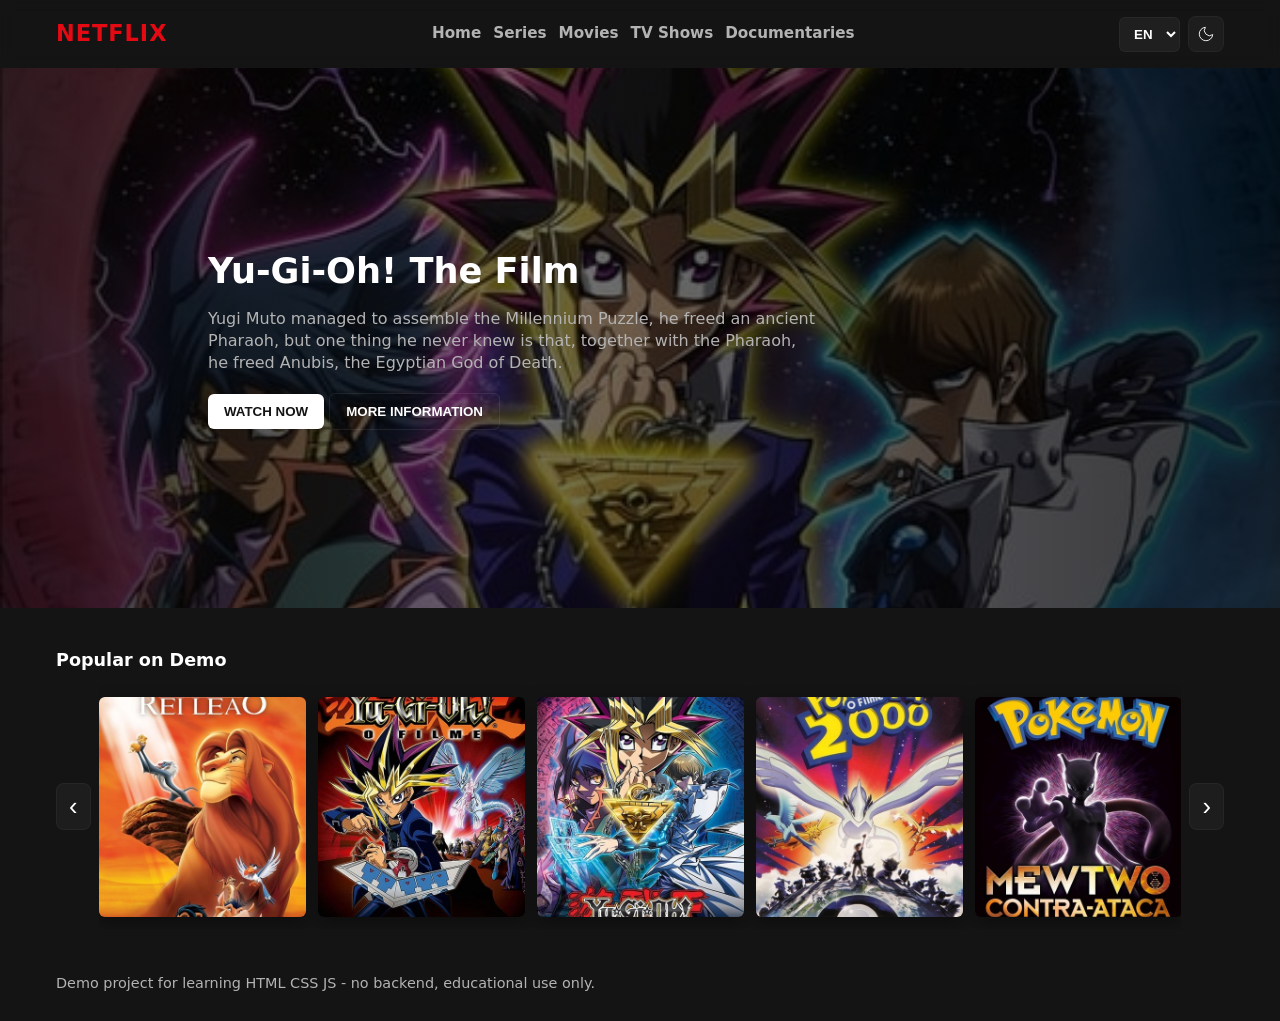
==== docs/index.html @ ddd26af6 "Add JavaScript and CSS for theme and language handling, carousel functionality, and responsive desig" ====
<!DOCTYPE html>
<html lang="en">
<head>
  <meta charset="utf-8" />
  <meta name="viewport" content="width=device-width,initial-scale=1" />
  <title>Netflix Style Demo</title>

  <!-- Styles -->
  <link rel="stylesheet" href="./src/style.css" />

  <!-- Preload main background for better LCP -->
  <link rel="preload" as="image" href="./public/cover-Yugi.jpg" />
</head>
<body>
  <header class="site-header" role="banner">
    <div class="header-inner container">
      <h1 class="brand" id="brand">NETFLIX</h1>

      <nav class="main-nav" role="navigation" aria-label="Main">
        <a href="#" class="nav-link" data-i18n="nav.home">Home</a>
        <a href="#" class="nav-link" data-i18n="nav.series">Series</a>
        <a href="#" class="nav-link" data-i18n="nav.movies">Movies</a>
        <a href="#" class="nav-link" data-i18n="nav.tv">TV Shows</a>
        <a href="#" class="nav-link" data-i18n="nav.docs">Documentaries</a>
      </nav>

      <div class="controls" role="group" aria-label="Settings">
        <label class="sr-only" for="lang">Language</label>
        <select id="lang" class="select" aria-label="Language selector">
          <option value="en-US">EN</option>
          <option value="pt-BR">PT</option>
          <option value="es-ES">ES</option>
        </select>

        <button id="themeToggle" class="icon-btn" aria-pressed="false" aria-label="Toggle theme">
          <!-- Sun / Moon SVGs swapped by JS -->
          <svg class="icon icon-sun" viewBox="0 0 24 24" aria-hidden="true">
            <circle cx="12" cy="12" r="4"></circle>
            <g stroke="currentColor" stroke-width="1.5" stroke-linecap="round">
              <line x1="12" y1="1" x2="12" y2="3"></line>
              <line x1="12" y1="21" x2="12" y2="23"></line>
              <line x1="4.2" y1="4.2" x2="5.6" y2="5.6"></line>
              <line x1="18.4" y1="18.4" x2="19.8" y2="19.8"></line>
              <line x1="1" y1="12" x2="3" y2="12"></line>
              <line x1="21" y1="12" x2="23" y2="12"></line>
              <line x1="4.2" y1="19.8" x2="5.6" y2="18.4"></line>
              <line x1="18.4" y1="5.6" x2="19.8" y2="4.2"></line>
            </g>
          </svg>

          <svg class="icon icon-moon" viewBox="0 0 24 24" aria-hidden="true">
            <path d="M21 12.8A9 9 0 1111.2 3 7 7 0 0021 12.8z"></path>
          </svg>
        </button>
      </div>
    </div>
  </header>

  <main id="main" class="main" role="main">
    <section class="hero main-movie" aria-labelledby="hero-title" aria-describedby="hero-desc">
      <div class="hero-overlay"></div>
      <div class="hero-content container">
        <h2 id="hero-title" class="hero-title" data-i18n="hero.title">Yu-Gi-Oh! The Film</h2>
        <p id="hero-desc" class="hero-desc" data-i18n="hero.description">
          Yugi Muto managed to assemble the Millennium Puzzle, he freed an ancient Pharaoh, but one thing he never knew is that, together with the Pharaoh, he freed Anubis, the Egyptian God of Death.
        </p>

        <div class="hero-actions">
          <button class="btn primary" id="watchBtn" data-i18n="hero.watch" aria-label="Watch now">
            ▶ <span class="btn-text">WATCH NOW</span>
          </button>
          <button class="btn ghost" id="infoBtn" data-i18n="hero.info" aria-label="More information">
            ℹ <span class="btn-text">MORE INFORMATION</span>
          </button>
        </div>
      </div>
    </section>

    <section class="carousel-section container" aria-label="Movie carousels">
      <h3 class="section-title" data-i18n="carousel.title">Popular on Demo</h3>

      <!-- Carousel wrapper -->
      <div class="carousel" id="carousel" role="region" aria-roledescription="carousel" aria-label="Movie thumbnails">
        <button class="carousel-btn prev" id="prevBtn" aria-label="Previous slide">‹</button>

        <div class="carousel-track-wrap">
          <ul class="carousel-track" id="track" tabindex="0">
            <!-- Each item -->
            <li class="carousel-item">
              <img src="./public/mini20.jpg" alt="Yu-Gi-Oh poster" loading="lazy" />
            </li>
            <li class="carousel-item">
              <img src="./public/mini11.jpg" alt="Yu-Gi-Oh The Movie poster" loading="lazy" />
            </li>
            <li class="carousel-item">
              <img src="./public/mini12.jpg" alt="Yu-Gi-Oh Lado Negro poster" loading="lazy" />
            </li>
            <li class="carousel-item">
              <img src="./public/mini13.jpg" alt="Pokémon 2000 poster" loading="lazy" />
            </li>
            <li class="carousel-item">
              <img src="./public/mini14.jpg" alt="Mewtwo poster" loading="lazy" />
            </li>
            <li class="carousel-item">
              <img src="./public/mini15.jpg" alt="Dragon Ball GT poster" loading="lazy" />
            </li>
            <li class="carousel-item">
              <img src="./public/mini16.jpg" alt="Street Fighter poster" loading="lazy" />
            </li>
            <li class="carousel-item">
              <img src="./public/mini17.jpg" alt="Madagascar poster" loading="lazy" />
            </li>
            <li class="carousel-item">
              <img src="./public/mini18.jpg" alt="Ice Age poster" loading="lazy" />
            </li>
            <li class="carousel-item">
              <img src="./public/mini19.jpg" alt="The Lion King poster" loading="lazy" />
            </li>
          </ul>
        </div>

        <button class="carousel-btn next" id="nextBtn" aria-label="Next slide">›</button>
      </div>
    </section>
  </main>

  <footer class="site-footer container" role="contentinfo">
    <p class="muted" data-i18n="footer.copy">Demo project for learning HTML CSS JS — no backend, educational use only.</p>
  </footer>

  <script src="./src/script.js"></script>
</body>
</html>
---- docs/src/style.css ----
/* Root variables for theme colors */
:root{
  --red: #E50914;
  --bg: #141414;
  --surface: #1f1f1f;
  --muted: #b3b3b3;
  --text: #ffffff;
  --glass: rgba(255,255,255,0.04);
  --radius: 6px;
  --gap: 16px;
  --container-max: 1200px;
}

/* Light theme overrides */
:root.light{
  --bg: #f6f6f6;
  --surface: #ffffff;
  --muted: #4a4a4a;
  --text: #111111;
  --glass: rgba(0,0,0,0.04);
}

/* Global reset */
*{box-sizing:border-box;margin:0;padding:0}
html,body{height:100%}
body{
  font-family: Inter, system-ui, -apple-system, "Segoe UI", Roboto, "Helvetica Neue", Arial;
  background:var(--bg);
  color:var(--text);
  -webkit-font-smoothing:antialiased;
  -moz-osx-font-smoothing:grayscale;
  line-height:1.4;
  min-height:100vh;
}

/* Utility container */
.container{
  width:calc(100% - 32px);
  max-width:var(--container-max);
  margin:0 auto;
  padding:16px;
}

/* Header */
.site-header{
  background:transparent;
  position:sticky;
  top:0;
  z-index:40;
  backdrop-filter: blur(6px);
}
.header-inner{
  display:flex;
  align-items:center;
  justify-content:space-between;
  gap:12px;
}

/* Brand */
.brand{
  color:var(--red);
  font-weight:900;
  letter-spacing:1px;
  font-size:1.4rem;
}

/* Nav */
.main-nav{
  display:flex;
  gap:12px;
  align-items:center;
}
.main-nav .nav-link{
  color:var(--muted);
  text-decoration:none;
  font-weight:600;
  font-size:0.95rem;
}
.main-nav .nav-link:focus,
.main-nav .nav-link:hover{
  color:var(--text);
  outline:none;
}

/* Controls */
.controls{
  display:flex;
  gap:8px;
  align-items:center;
}
.select{
  background:var(--surface);
  color:var(--text);
  border:1px solid rgba(255,255,255,0.04);
  padding:8px 10px;
  border-radius:6px;
  font-weight:600;
}
.icon-btn{
  background:var(--glass);
  border:1px solid rgba(255,255,255,0.04);
  padding:8px;
  border-radius:8px;
  display:inline-flex;
  align-items:center;
  justify-content:center;
  cursor:pointer;
  color:var(--text);
}
.icon{
  width:18px;
  height:18px;
  fill:none;
  stroke:currentColor;
  stroke-width:1.2;
}
.icon-moon{display:block}
.icon-sun{display:none}

/* When light theme is active, swap icons */
:root.light .icon-sun{display:block}
:root.light .icon-moon{display:none}

/* Hero / main movie */
.main-movie{
  position:relative;
  min-height:60vh;
  display:flex;
  align-items:center;
  margin-bottom:24px;
  background-image: linear-gradient(rgba(0,0,0,0.45), rgba(0,0,0,0.45)), url('/docs/public/cover-Yugi.jpg');
  background-size:cover;
  background-position:center;
}
.hero-overlay{
  position:absolute;inset:0;background:linear-gradient(90deg, rgba(0,0,0,0.6) 0%, rgba(0,0,0,0.15) 40%, rgba(0,0,0,0.6) 100%);
}
.hero-content{
  position:relative;
  z-index:2;
  width:70%;
  max-width:900px;
  padding:40px 16px;
}
.hero-title{
  font-size:2.2rem;
  margin-bottom:12px;
  font-weight:800;
}
.hero-desc{
  color:var(--muted);
  margin-bottom:18px;
  max-width:60ch;
}

/* Buttons */
.btn{
  border:0;
  cursor:pointer;
  padding:10px 16px;
  border-radius:6px;
  font-weight:700;
  display:inline-flex;
  gap:8px;
  align-items:center;
}
.btn.primary{
  background:var(--text);
  color:var(--bg);
}
.btn.ghost{
  background:transparent;
  color:var(--text);
  border:1px solid rgba(255,255,255,0.08);
}

/* Carousel */
.carousel-section{margin-top:24px}
.section-title{
  font-size:1.1rem;
  margin-bottom:12px;
  color:var(--text);
}

/* Carousel layout */
.carousel{
  display:flex;
  align-items:center;
  gap:8px;
  position:relative;
}
.carousel-track-wrap{
  overflow:hidden;
  flex:1;
}
.carousel-track{
  display:flex;
  gap:12px;
  list-style:none;
  transition:transform .35s ease;
  will-change:transform;
  padding:12px 0;
}
.carousel-item{
  min-width:160px;
  flex:0 0 160px;
  border-radius:6px;
  overflow:hidden;
  background:var(--surface);
  box-shadow: 0 6px 18px rgba(0,0,0,0.35);
}
.carousel-item img{
  width:100%;
  height:220px;
  object-fit:cover;
  display:block;
  transition:transform .25s ease;
}
.carousel-item:focus-within img,
.carousel-item:hover img{
  transform:scale(1.03);
}

/* Buttons */
.carousel-btn{
  background:var(--glass);
  border:1px solid rgba(255,255,255,0.04);
  color:var(--text);
  padding:8px 12px;
  border-radius:8px;
  cursor:pointer;
  font-size:1.6rem;
}

/* Footer */
.site-footer{
  padding:28px 16px;
  color:var(--muted);
  font-size:0.9rem;
}

/* Accessibility helper */
.sr-only{
  position:absolute!important;
  height:1px;width:1px;
  overflow:hidden;clip:rect(1px,1px,1px,1px);
  white-space:nowrap;border:0;padding:0;margin:-1px;
}

/* Responsive breakpoints */
@media (max-width:1000px){
  .hero-content{width:85%}
  .carousel-item{min-width:140px;flex:0 0 140px}
  .carousel-item img{height:190px}
}
@media (max-width:700px){
  .header-inner{flex-direction:column;align-items:flex-start;gap:8px}
  .main-nav{display:none}
  .hero-content{padding:20px 8px}
  .hero-title{font-size:1.4rem}
  .hero-desc{font-size:0.95rem}
  .carousel-item{min-width:120px;flex:0 0 120px}
  .carousel-item img{height:150px}
}
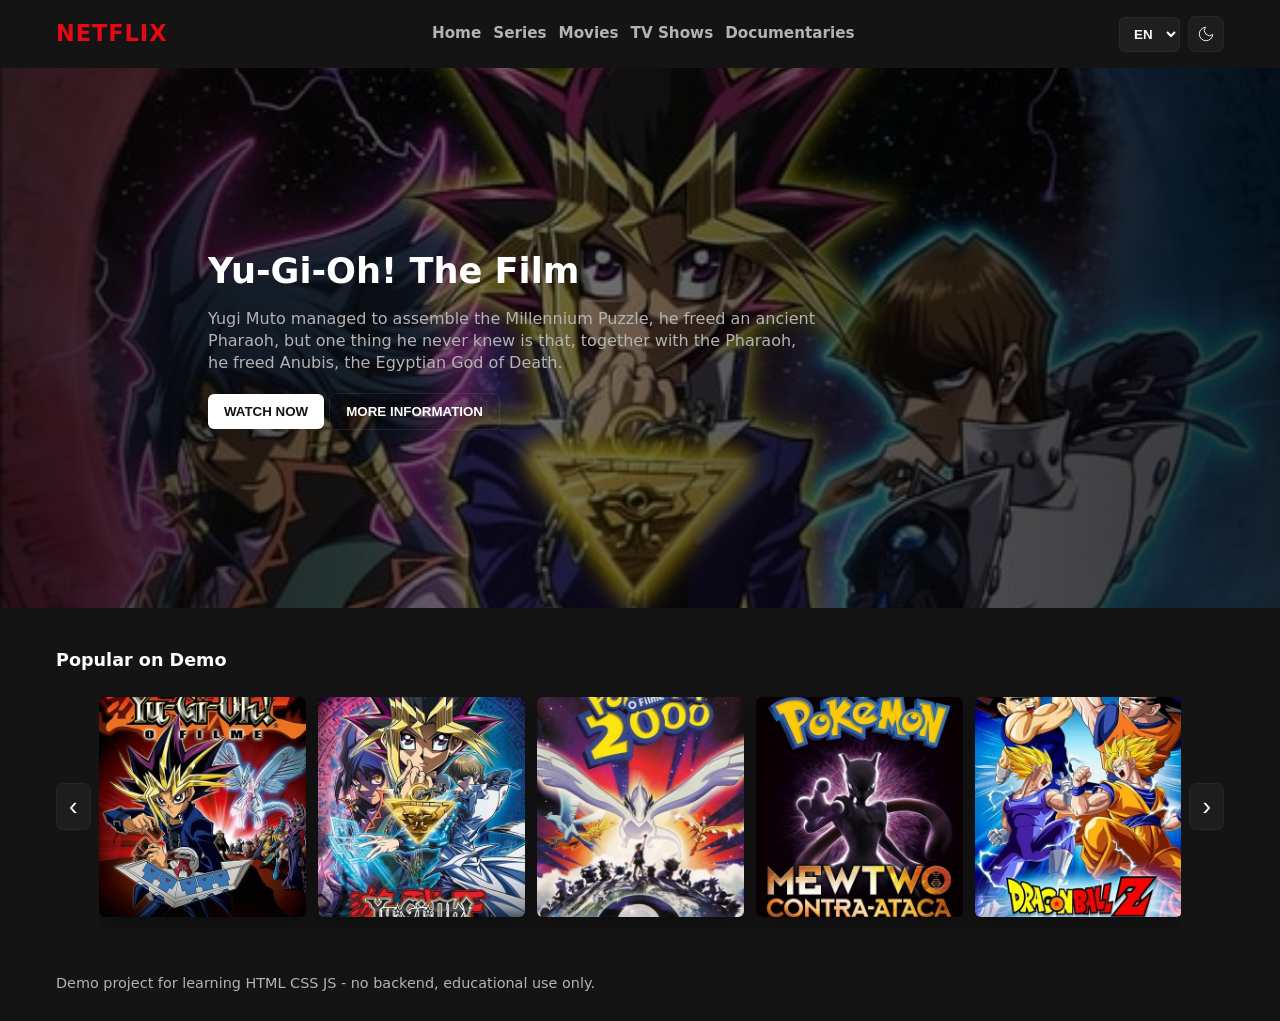
==== commit 64926064: "Updates the carousel images in the main section." ====
--- a/docs/index.html
+++ b/docs/index.html
@@ -87,34 +87,34 @@
           <ul class="carousel-track" id="track" tabindex="0">
             <!-- Each item -->
             <li class="carousel-item">
-              <img src="./public/mini20.jpg" alt="Yu-Gi-Oh poster" loading="lazy" />
+              <img src="./public/mini11.jpg" alt="Yu-Gi-Oh poster" loading="lazy" />
             </li>
             <li class="carousel-item">
-              <img src="./public/mini11.jpg" alt="Yu-Gi-Oh The Movie poster" loading="lazy" />
+              <img src="./public/mini12.jpg" alt="Yu-Gi-Oh The Movie poster" loading="lazy" />
             </li>
             <li class="carousel-item">
-              <img src="./public/mini12.jpg" alt="Yu-Gi-Oh Lado Negro poster" loading="lazy" />
+              <img src="./public/mini13.jpg" alt="Yu-Gi-Oh Lado Negro poster" loading="lazy" />
             </li>
             <li class="carousel-item">
-              <img src="./public/mini13.jpg" alt="Pokémon 2000 poster" loading="lazy" />
+              <img src="./public/mini14.jpg" alt="Pokémon 2000 poster" loading="lazy" />
             </li>
             <li class="carousel-item">
-              <img src="./public/mini14.jpg" alt="Mewtwo poster" loading="lazy" />
+              <img src="./public/mini15.jpg" alt="Mewtwo poster" loading="lazy" />
             </li>
             <li class="carousel-item">
-              <img src="./public/mini15.jpg" alt="Dragon Ball GT poster" loading="lazy" />
+              <img src="./public/mini16.jpg" alt="Dragon Ball GT poster" loading="lazy" />
             </li>
             <li class="carousel-item">
-              <img src="./public/mini16.jpg" alt="Street Fighter poster" loading="lazy" />
+              <img src="./public/mini17.jpg" alt="Street Fighter poster" loading="lazy" />
             </li>
             <li class="carousel-item">
-              <img src="./public/mini17.jpg" alt="Madagascar poster" loading="lazy" />
+              <img src="./public/mini18.jpg" alt="Madagascar poster" loading="lazy" />
             </li>
             <li class="carousel-item">
-              <img src="./public/mini18.jpg" alt="Ice Age poster" loading="lazy" />
+              <img src="./public/mini19.jpg" alt="Ice Age poster" loading="lazy" />
             </li>
             <li class="carousel-item">
-              <img src="./public/mini19.jpg" alt="The Lion King poster" loading="lazy" />
+              <img src="./public/mini20.jpg" alt="The Lion King poster" loading="lazy" />
             </li>
           </ul>
         </div>
--- a/docs/src/style.css
+++ b/docs/src/style.css
@@ -128,7 +128,7 @@
   display:flex;
   align-items:center;
   margin-bottom:24px;
-  background-image: linear-gradient(rgba(0,0,0,0.45), rgba(0,0,0,0.45)), url('/docs/public/cover-Yugi.jpg');
+  background-image: linear-gradient(rgba(0,0,0,0.45), rgba(0,0,0,0.45)), url('../public/cover-Yugi.jpg');
   background-size:cover;
   background-position:center;
 }
